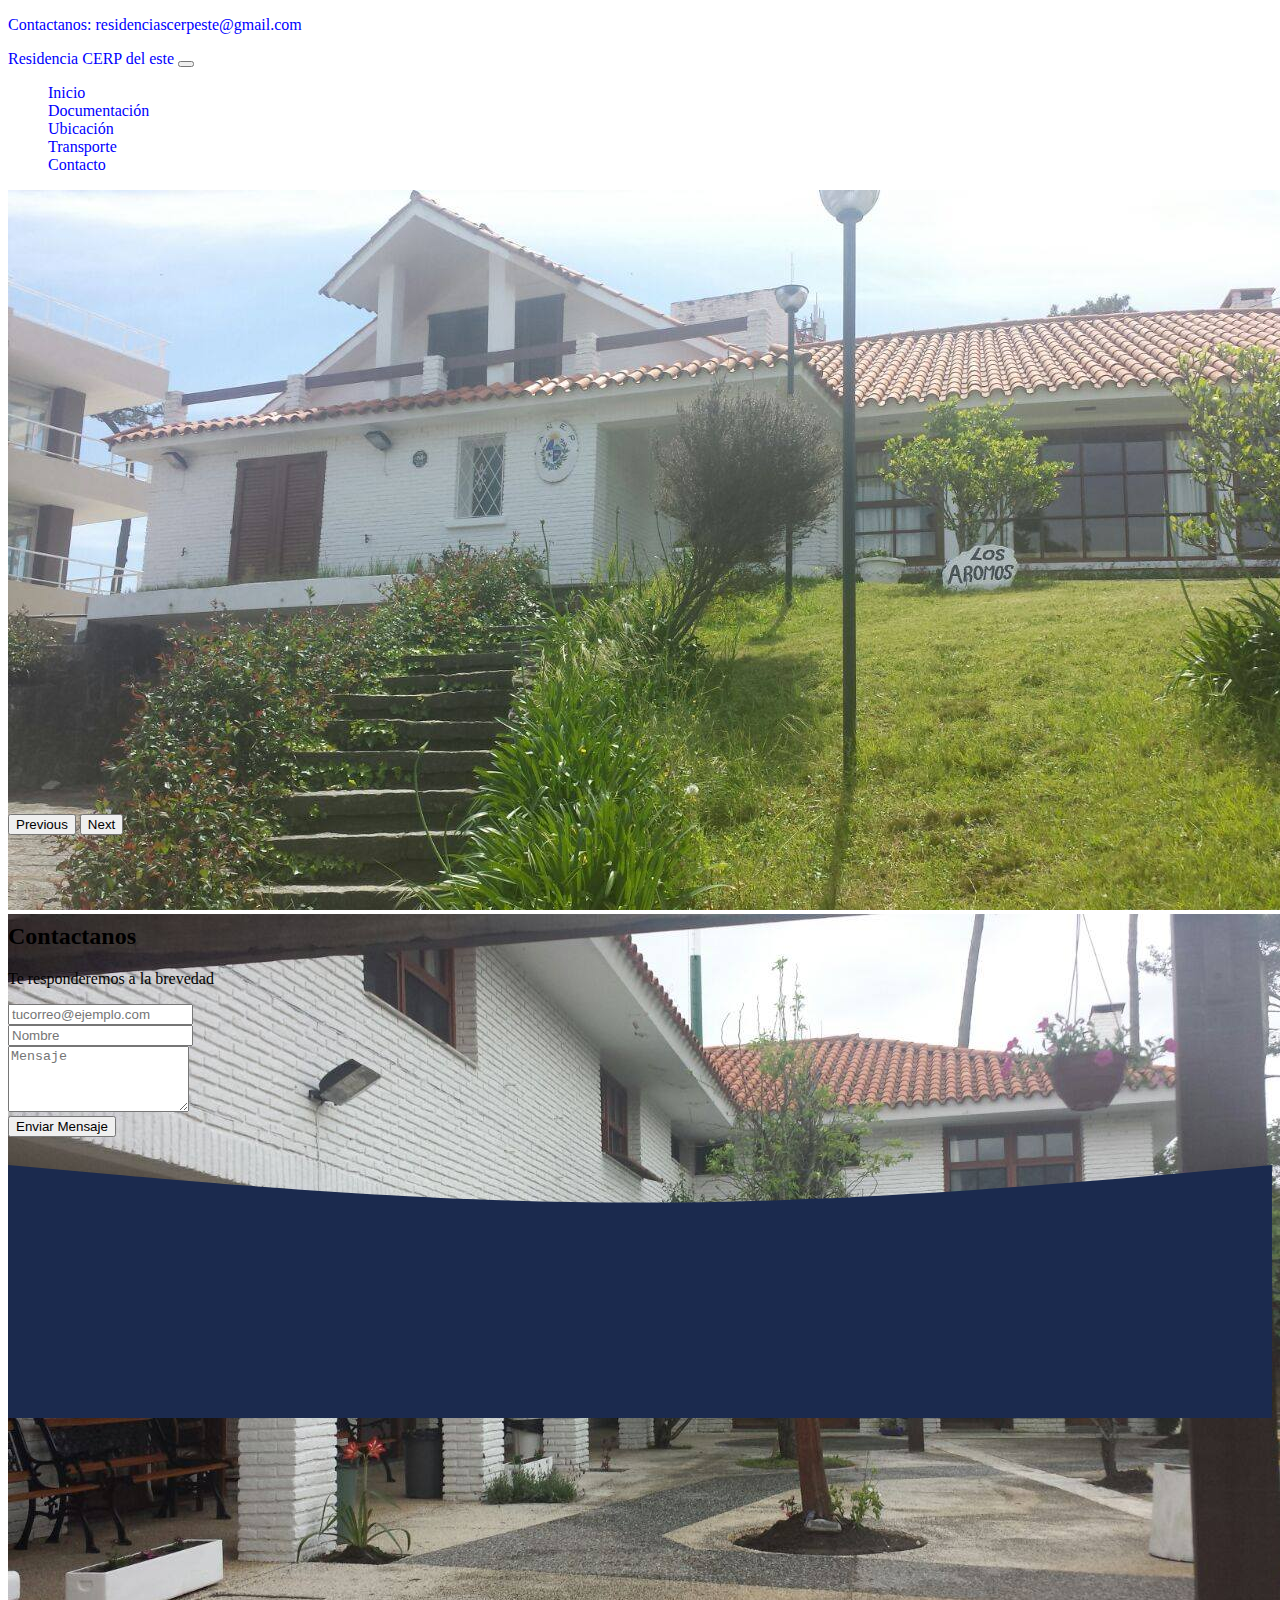
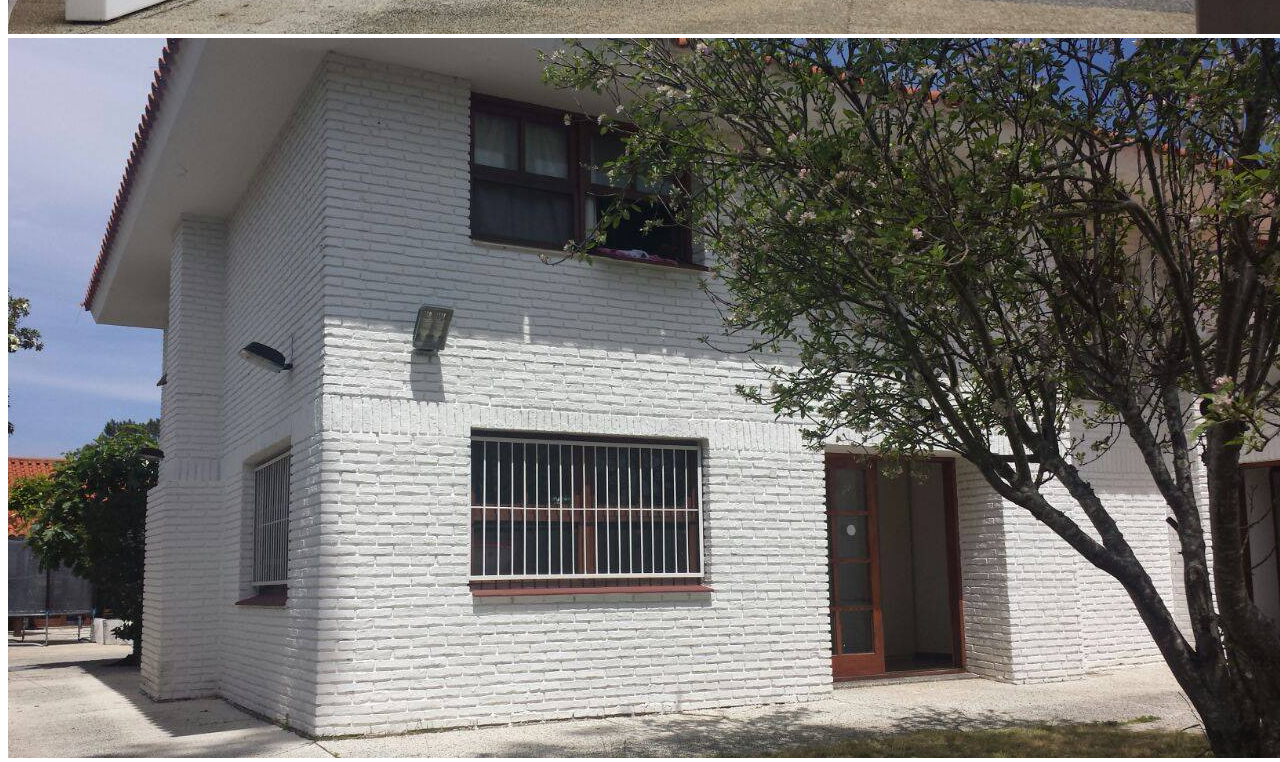
==== contacto.html @ e185a868 "Add files via upload" ====
<!doctype html>
<html lang="en">
  <head>
    <meta charset="utf-8">
    <meta name="viewport" content="width=device-width, initial-scale=1">
    <link href="https://cdn.jsdelivr.net/npm/bootstrap@5.0.2/dist/css/bootstrap.min.css" rel="stylesheet" integrity="sha384-EVSTQN3/azprG1Anm3QDgpJLIm9Nao0Yz1ztcQTwFspd3yD65VohhpuuCOmLASjC" crossorigin="anonymous">
    <link rel="stylesheet" href="style.css">
    <title>Residencia Cerp del este</title>
  </head>
  <body>
    <!--Header-->
    <header class="container-fluid bg-info d-flex justify-content-center">
        <p class="text-light mb-0 p-2 fs-6"><a href="mailto:residenciascerpdeleste@gmail.com">Contactanos: residenciascerpeste@gmail.com </a></p>
    </header>
    <!--navbar-->
    <nav class="navbar navbar-expand-lg navbar-light bg-light p-3">
        <div class="container-fluid">
          <a class="navbar-brand" href="index.html"><span class="text-secondary fs-4 ">Residencia</span><span class="text-primary fs-3 fw-bold"> CERP del este</span></a>
          <button class="navbar-toggler" type="button" data-bs-toggle="collapse" data-bs-target="#navbarSupportedContent" aria-controls="navbarSupportedContent" aria-expanded="false" aria-label="Toggle navigation">
            <span class="navbar-toggler-icon"></span>
          </button>
          <div class="collapse navbar-collapse" id="navbarSupportedContent">
            <ul class="navbar-nav me-auto mb-2 mb-lg-0">
              <li class="nav-item">
                <a class="nav-link active" aria-current="page" href="index.html">Inicio</a>
              </li>
              <li class="nav-item">
                <a class="nav-link active" aria-current="page" href="documentacion.html">Documentación</a>
              </li>
              <li class="nav-item">
                <a class="nav-link active" aria-current="page" href="ubicacion.html">Ubicación</a>
              </li>
              <li class="nav-item">
                <a class="nav-link active" aria-current="page" href="transporte.html">Transporte</a>
              </li>
              <li class="nav-item">
                <a class="nav-link active" aria-current="page" href="contacto.html">Contacto</a>
              </li>
            </ul> 
          </div>
        </div>
      </nav>

          <!--Slider-->

          <div id="carouselExampleControls" class="carousel slide" data-bs-ride="carousel">
            <div class="carousel-inner">
              <div class="carousel-item active" data-bs-interval="3000">
                <img src="slider1.jpg" class="d-block w-100" alt="slider1">
              </div>
              <div class="carousel-item" data-bs-interval="3000">
                <img src="slider2.jpg" class="d-block w-100" alt="slider2">
              </div>
              <div class="carousel-item" data-bs-interval="3000">
                <img src="slider3.jpg" class="d-block w-100" alt="slider3">
              </div>
            </div>
            <button class="carousel-control-prev" type="button" data-bs-target="#carouselExampleControls" data-bs-slide="prev">
              <span class="carousel-control-prev-icon" aria-hidden="true"></span>
              <span class="visually-hidden">Previous</span>
            </button>
            <button class="carousel-control-next" type="button" data-bs-target="#carouselExampleControls" data-bs-slide="next">
              <span class="carousel-control-next-icon" aria-hidden="true"></span>
              <span class="visually-hidden">Next</span>
            </button>
          </div>


    <!--Texto-->
    <div class="container  border-top border-primary " style="max-width: 500px" id="contenedor-formulario">
        <div class="text-center mb-4" id="titulo-formulario">
          <div><img src="./img/support.png" alt="" class="img-fluid ps-5"></div>
          <h2>Contactanos</h2>
          <p class="fs-5">Te responderemos a la brevedad</p>
        </div>
  
       
  
        <form   method="POST" data-netlify="true" action="#">     
              <div class= "mb-3">           
                <input type="email" class="form-control" id="email" name="email" placeholder="tucorreo@ejemplo.com">
              </div>
   
            
              <div class="mb-3">            
                <input type="input" class="form-control" id="name" name="name" placeholder="Nombre">
              </div>

  
            <div class="mb-3">       
              <textarea class="form-control" name="message" id="message" rows="4" placeholder="Mensaje"></textarea>
            </div>
  
            <div class="mb-3">
              <button type="submit" class=" btn btn-primary w-100 fs-5">Enviar Mensaje</button>
            </div>
        </form>
    
    </div>
  </section>

    <section id="seccion-contacto" class="border-bottom border-secondary border-5">
        <div id="bg-contactos">
          <svg xmlns="http://www.w3.org/2000/svg" viewBox="0 0 1440 320"><path fill="#1b2a4e" fill-opacity="1" d="M0,32L120,42.7C240,53,480,75,720,74.7C960,75,1200,53,1320,42.7L1440,32L1440,320L1320,320C1200,320,960,320,720,320C480,320,240,320,120,320L0,320Z"></path></svg>
        </div>
      
    </section>
    <script src="https://cdn.jsdelivr.net/npm/bootstrap@5.0.2/dist/js/bootstrap.bundle.min.js" integrity="sha384-MrcW6ZMFYlzcLA8Nl+NtUVF0sA7MsXsP1UyJoMp4YLEuNSfAP+JcXn/tWtIaxVXM" crossorigin="anonymous"></script>

  </body>
</html>
---- style.css ----
/*Reduccion tamaño slider*/
.carousel-inner{
max-height: 39rem;
}

ul{
    list-style: none;
}
a{
    text-decoration: none;
    color: blue;
}

/*mapa*/
#carouselExampleControls {
    margin-bottom: 50px;
  }
.mapa {
    padding-top: 56.25%;
    position: relative;
  }

  .mapa iframe {
    position: absolute;
    top: 0;
    left: 0;
    width: 100%;
    height: 100%;
  }

  #local {
    background: #f3f3f3;    
  }

  .wrapper {
    padding-top: 50px;
  }

  @media (min-width: 768px) {
    .wrapper {
      width: 50%;
      margin-left: auto;
      margin-right: auto;
    }
  }
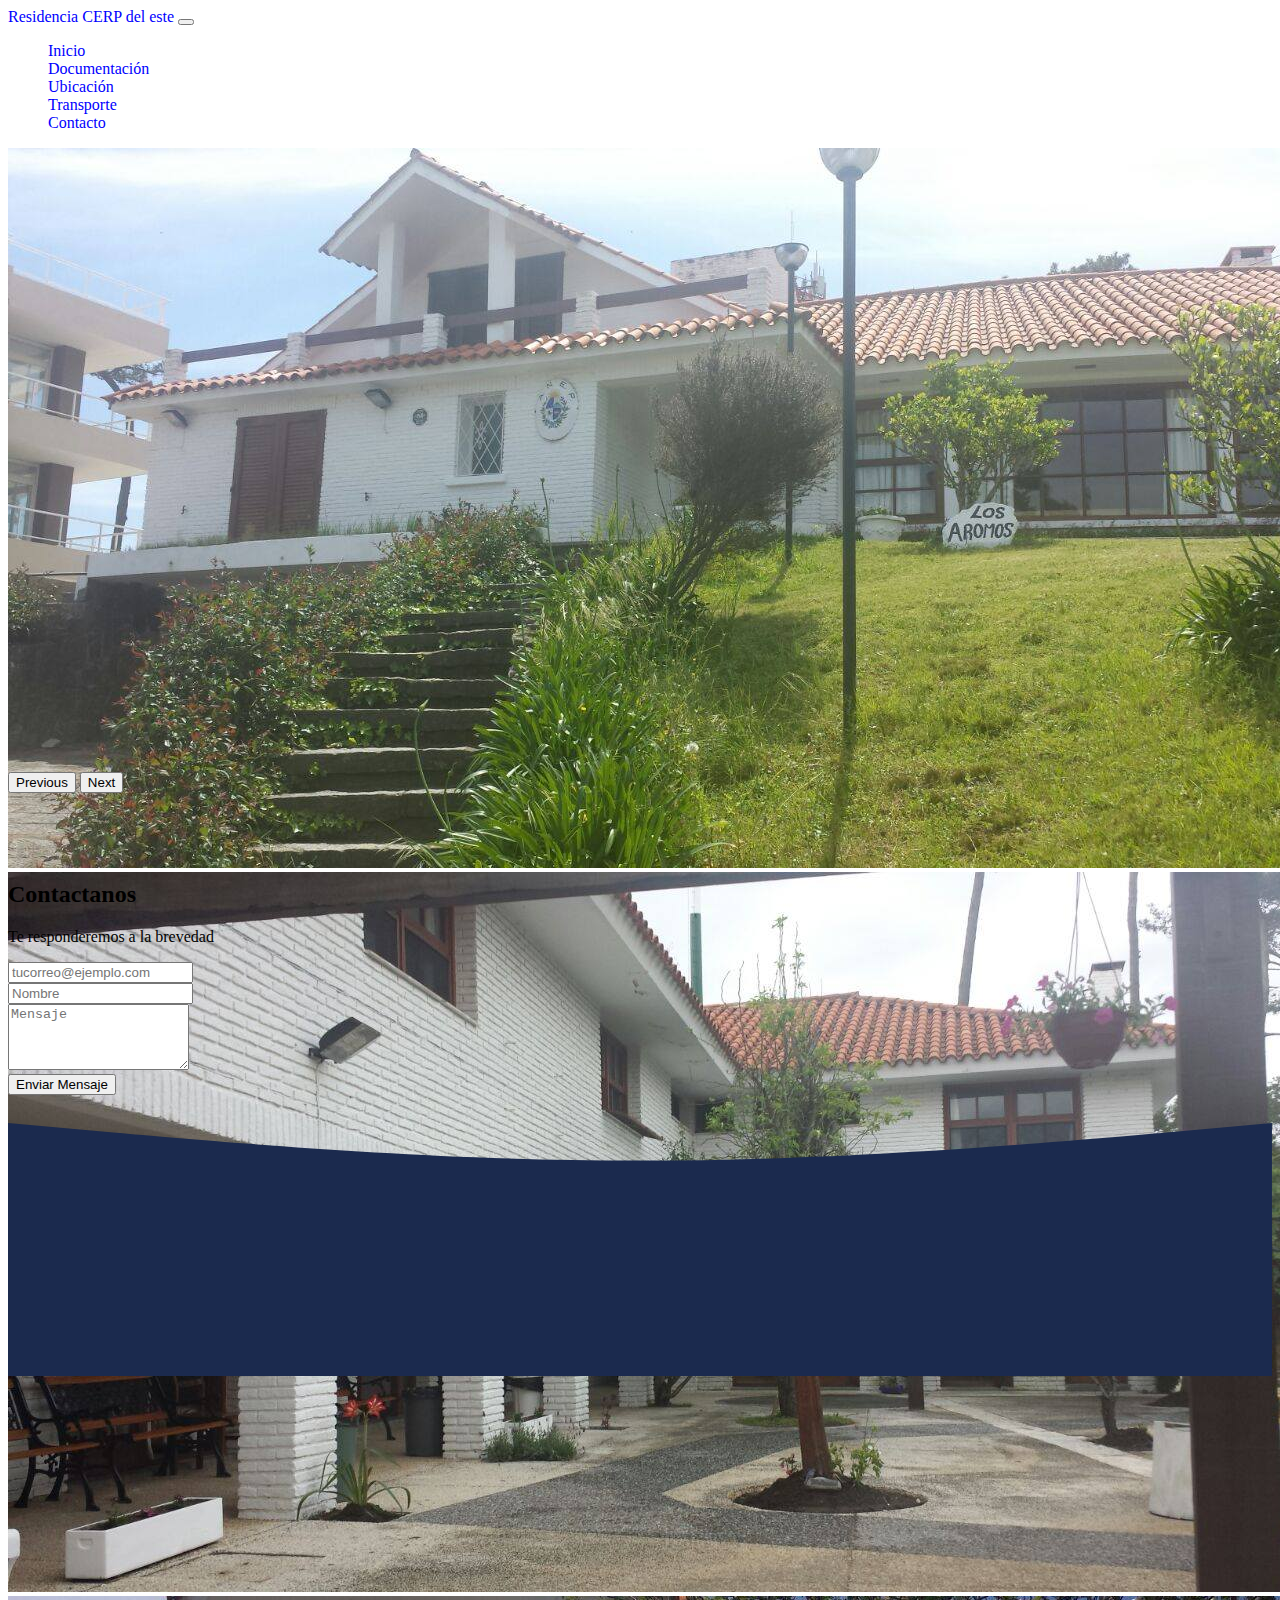
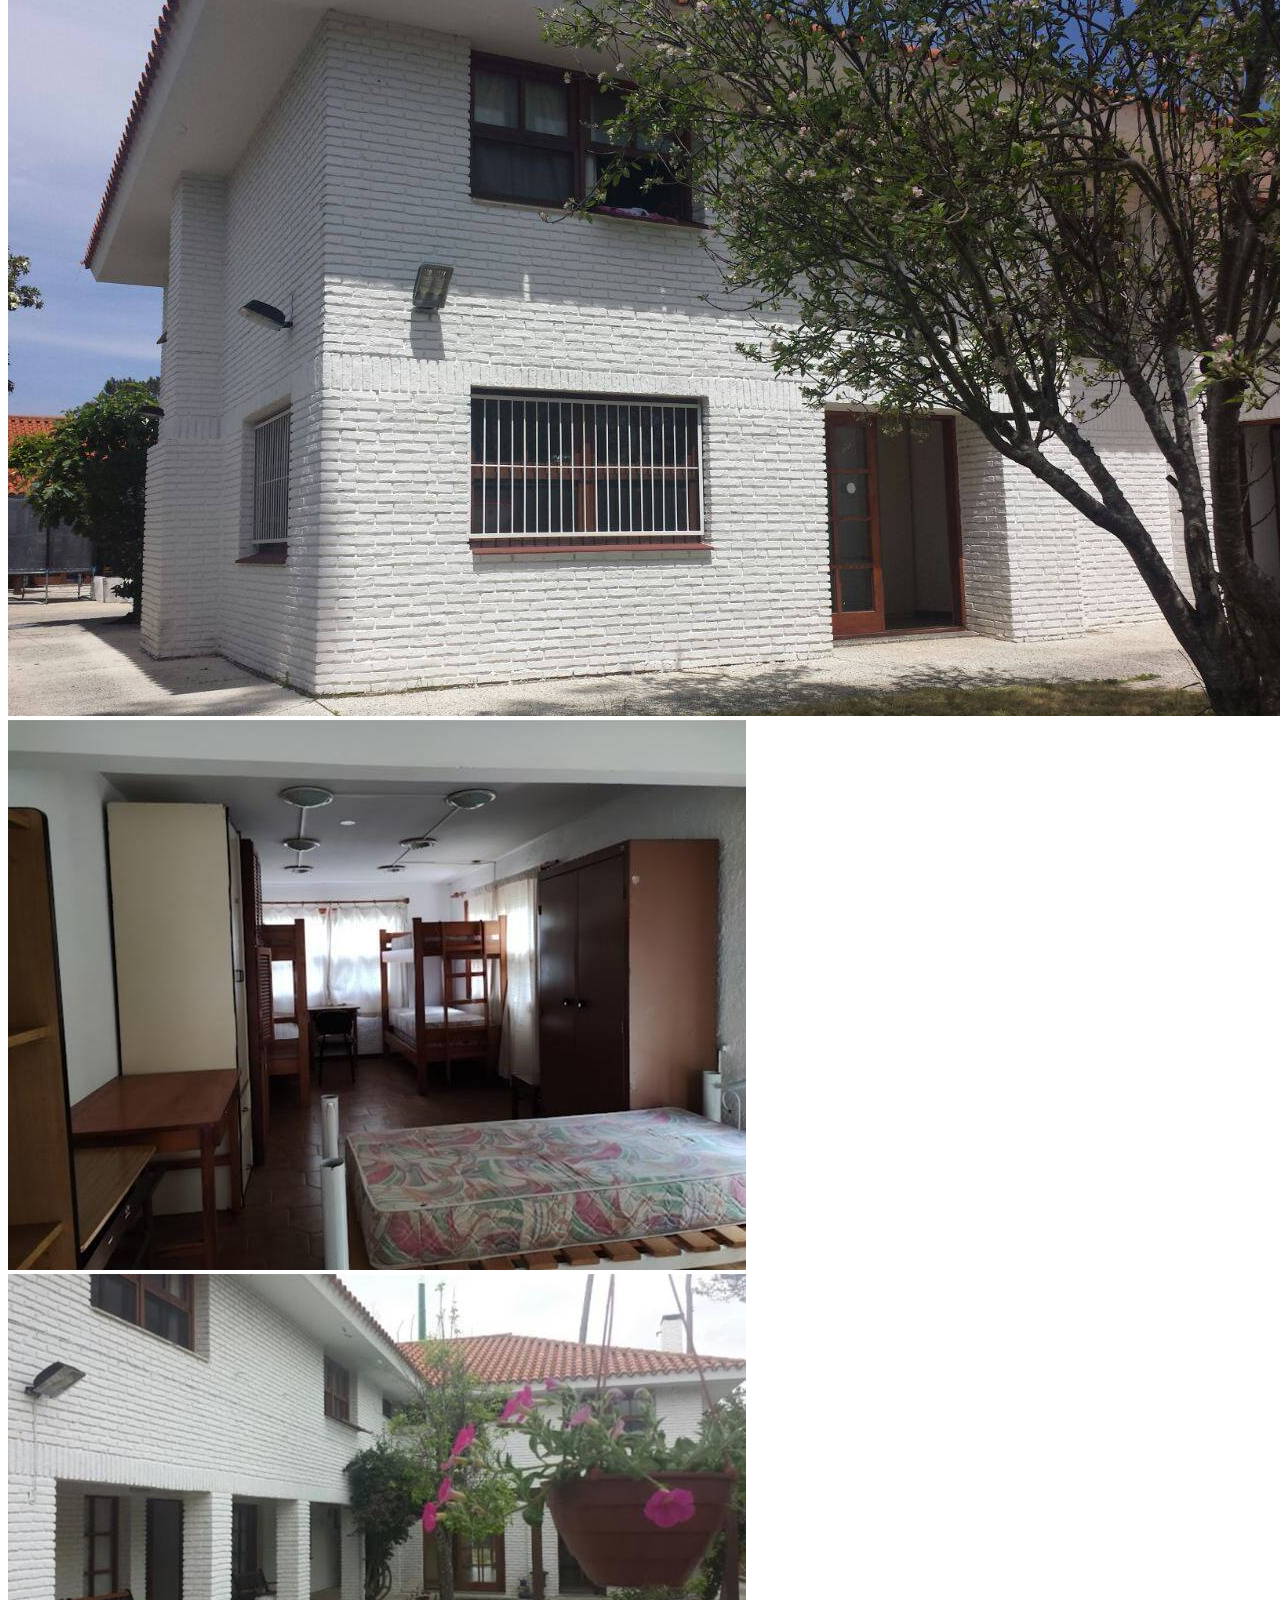
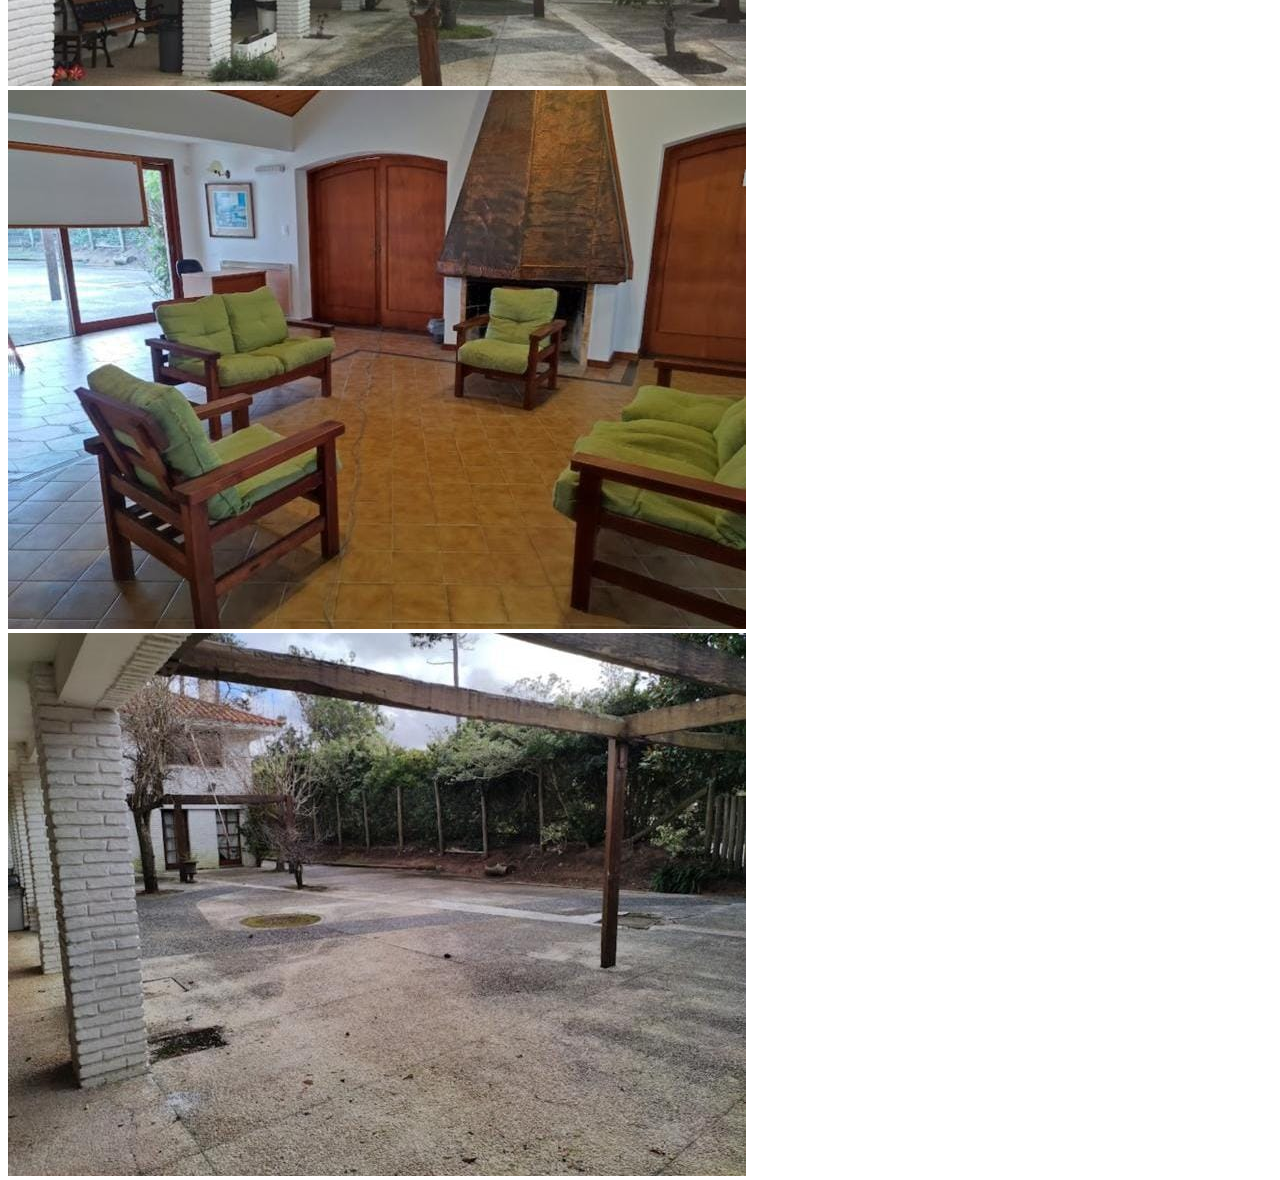
==== commit 89eba855: "Add files via upload" ====
--- a/contacto.html
+++ b/contacto.html
@@ -8,10 +8,6 @@
     <title>Residencia Cerp del este</title>
   </head>
   <body>
-    <!--Header-->
-    <header class="container-fluid bg-info d-flex justify-content-center">
-        <p class="text-light mb-0 p-2 fs-6"><a href="mailto:residenciascerpdeleste@gmail.com">Contactanos: residenciascerpeste@gmail.com </a></p>
-    </header>
     <!--navbar-->
     <nav class="navbar navbar-expand-lg navbar-light bg-light p-3">
         <div class="container-fluid">
@@ -54,6 +50,18 @@
               <div class="carousel-item" data-bs-interval="3000">
                 <img src="slider3.jpg" class="d-block w-100" alt="slider3">
               </div>
+              <div class="carousel-item" data-bs-interval="3000">
+                <img src="slider4.jpeg" class="d-block w-100" alt="slider4">
+              </div>
+              <div class="carousel-item" data-bs-interval="3000">
+                <img src="slider5.jpeg" class="d-block w-100" alt="slider5">
+              </div>
+              <div class="carousel-item" data-bs-interval="3000">
+                <img src="slider6.jpeg" class="d-block w-100" alt="slider6">
+              </div>
+              <div class="carousel-item" data-bs-interval="3000">
+                <img src="slider8.jpeg" class="d-block w-100" alt="slider8">
+              </div>
             </div>
             <button class="carousel-control-prev" type="button" data-bs-target="#carouselExampleControls" data-bs-slide="prev">
               <span class="carousel-control-prev-icon" aria-hidden="true"></span>
@@ -76,7 +84,7 @@
   
        
   
-        <form   method="POST" data-netlify="true" action="#">     
+        <form   action="https://formsubmit.co/residenciascerpeste@gmail.com" method="POST">     
               <div class= "mb-3">           
                 <input type="email" class="form-control" id="email" name="email" placeholder="tucorreo@ejemplo.com">
               </div>
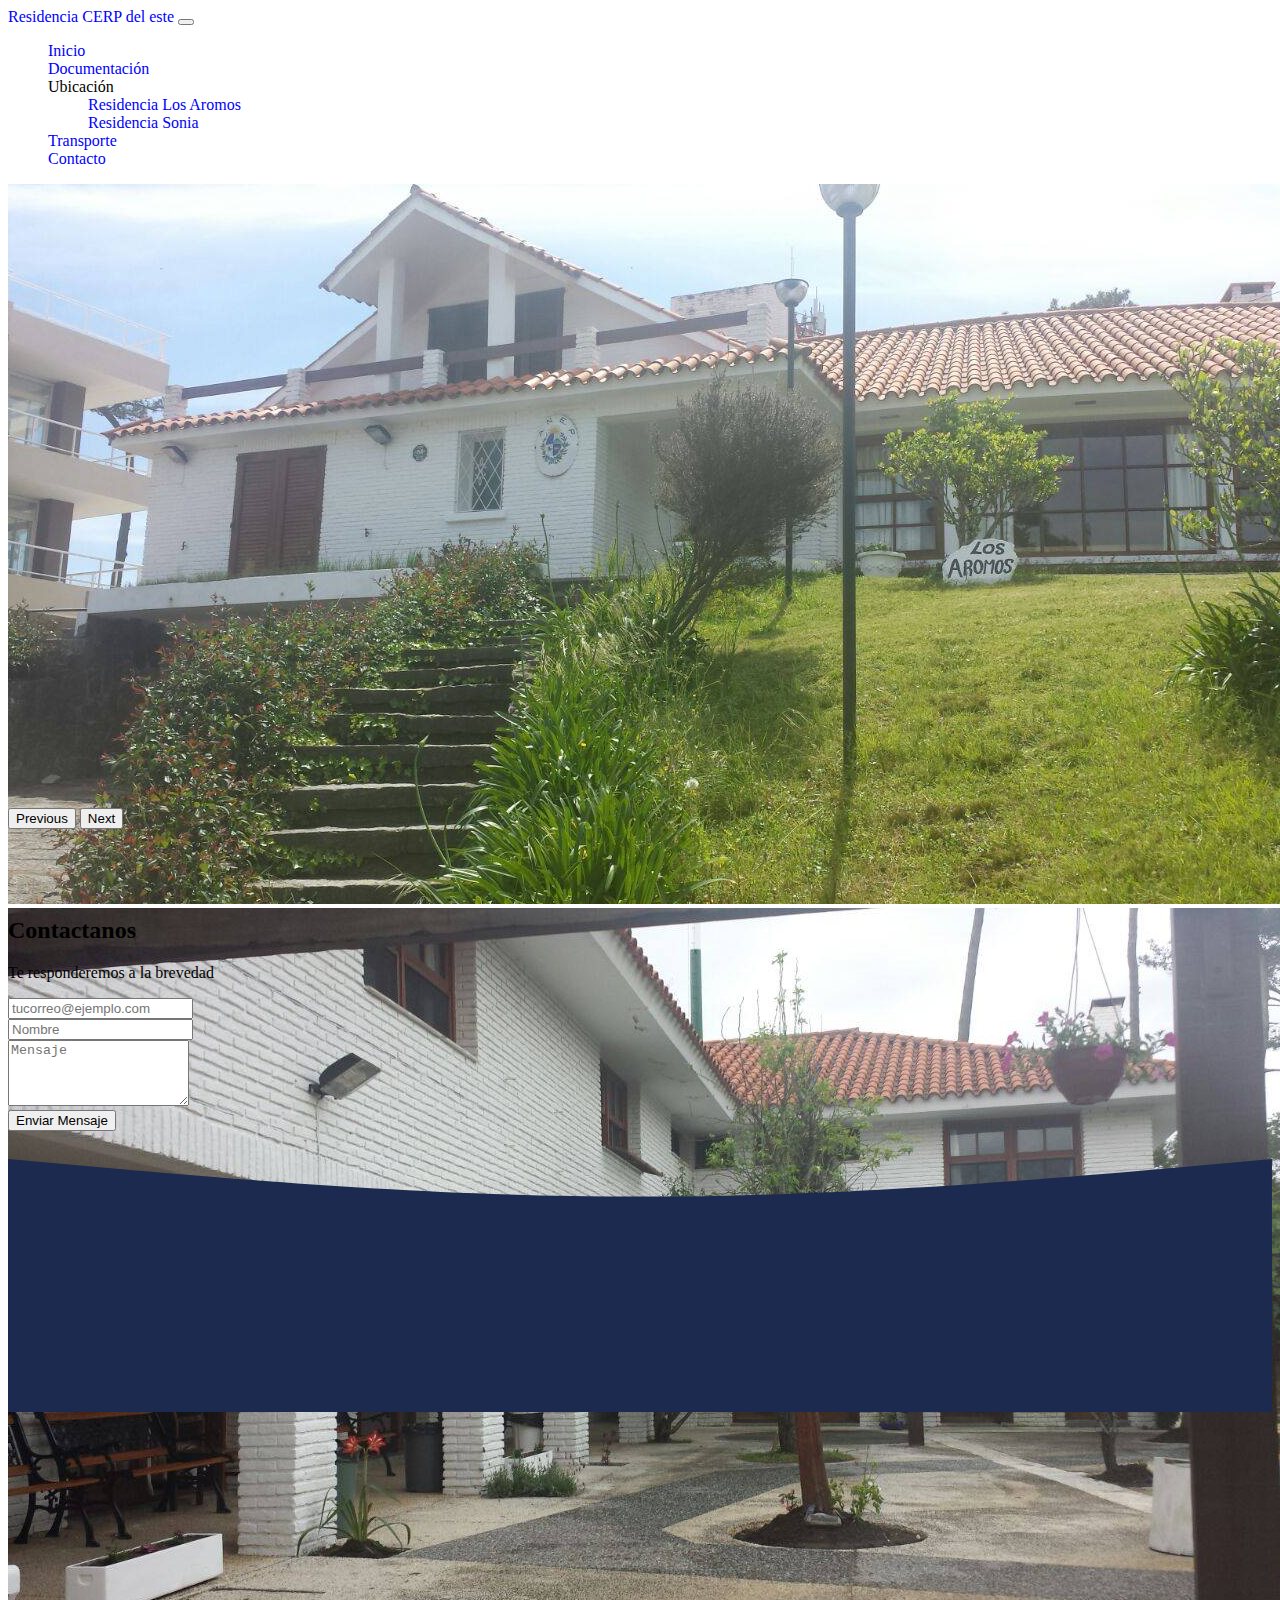
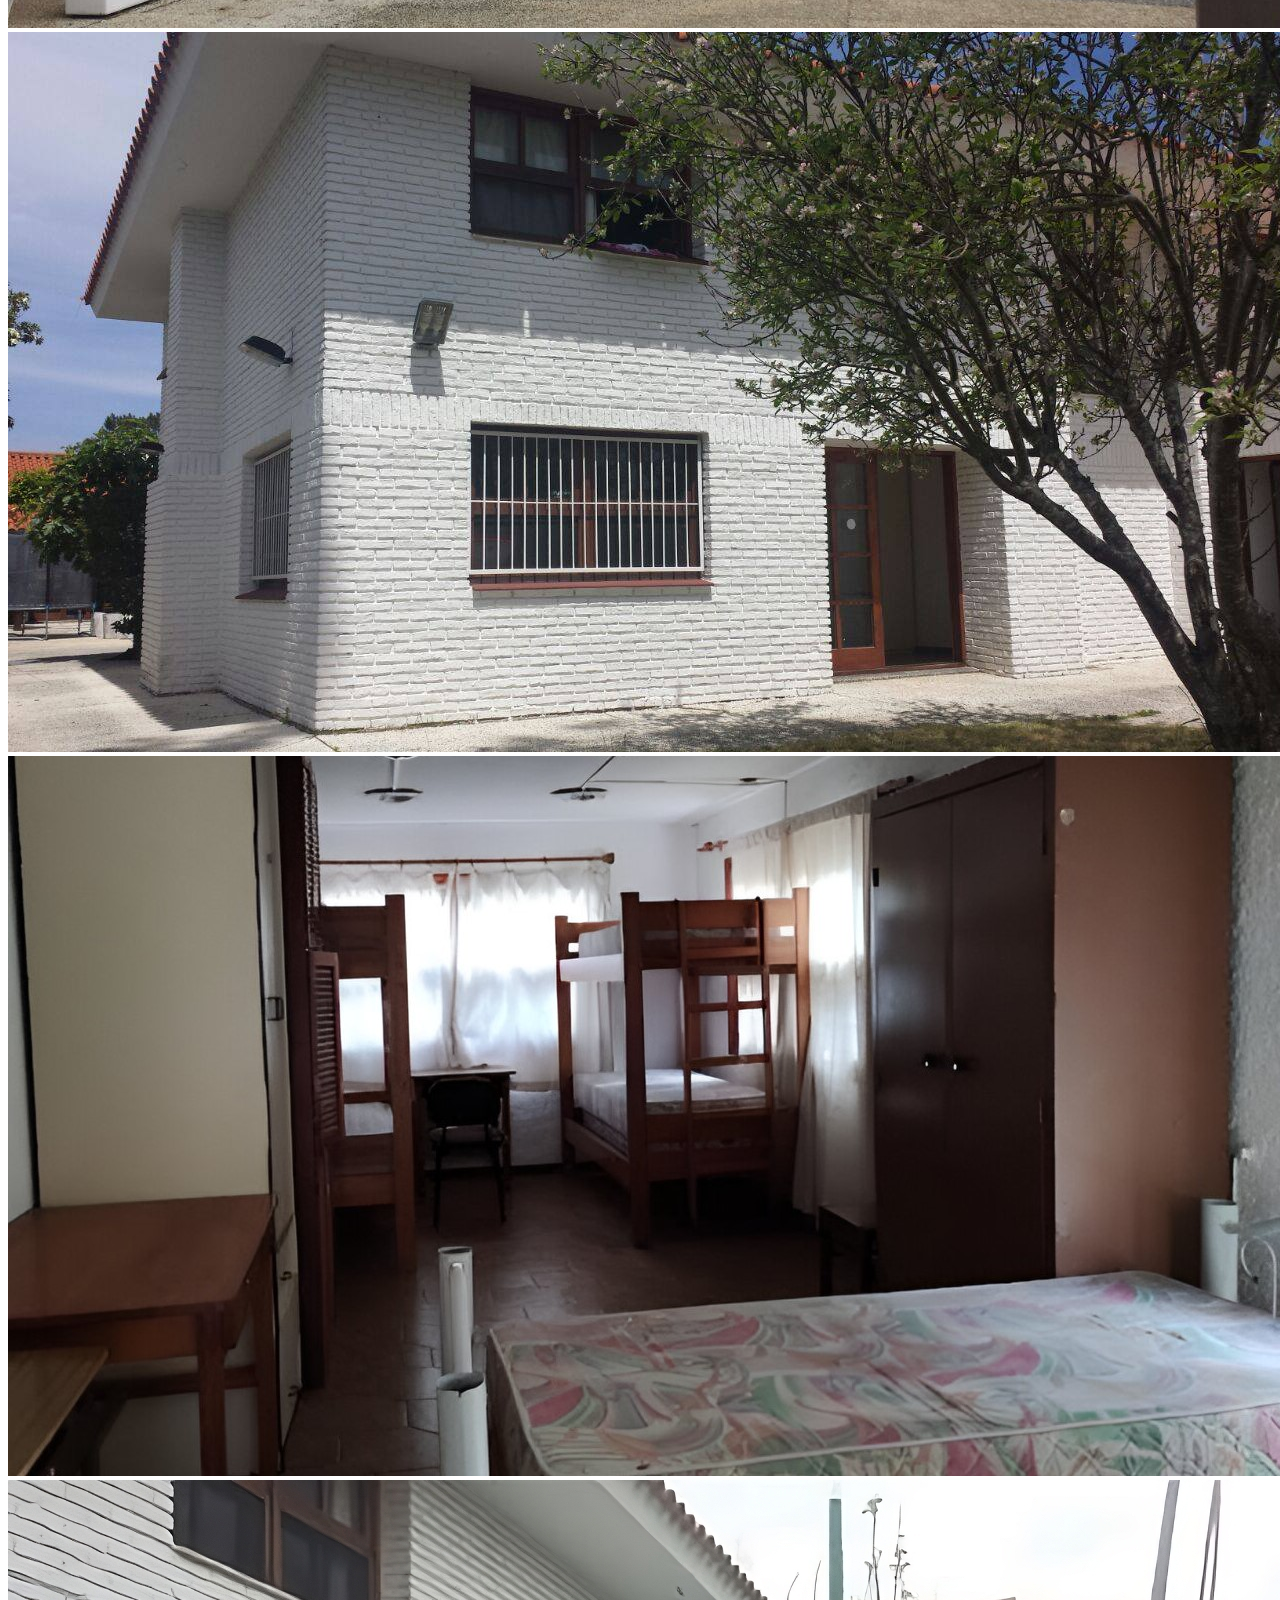
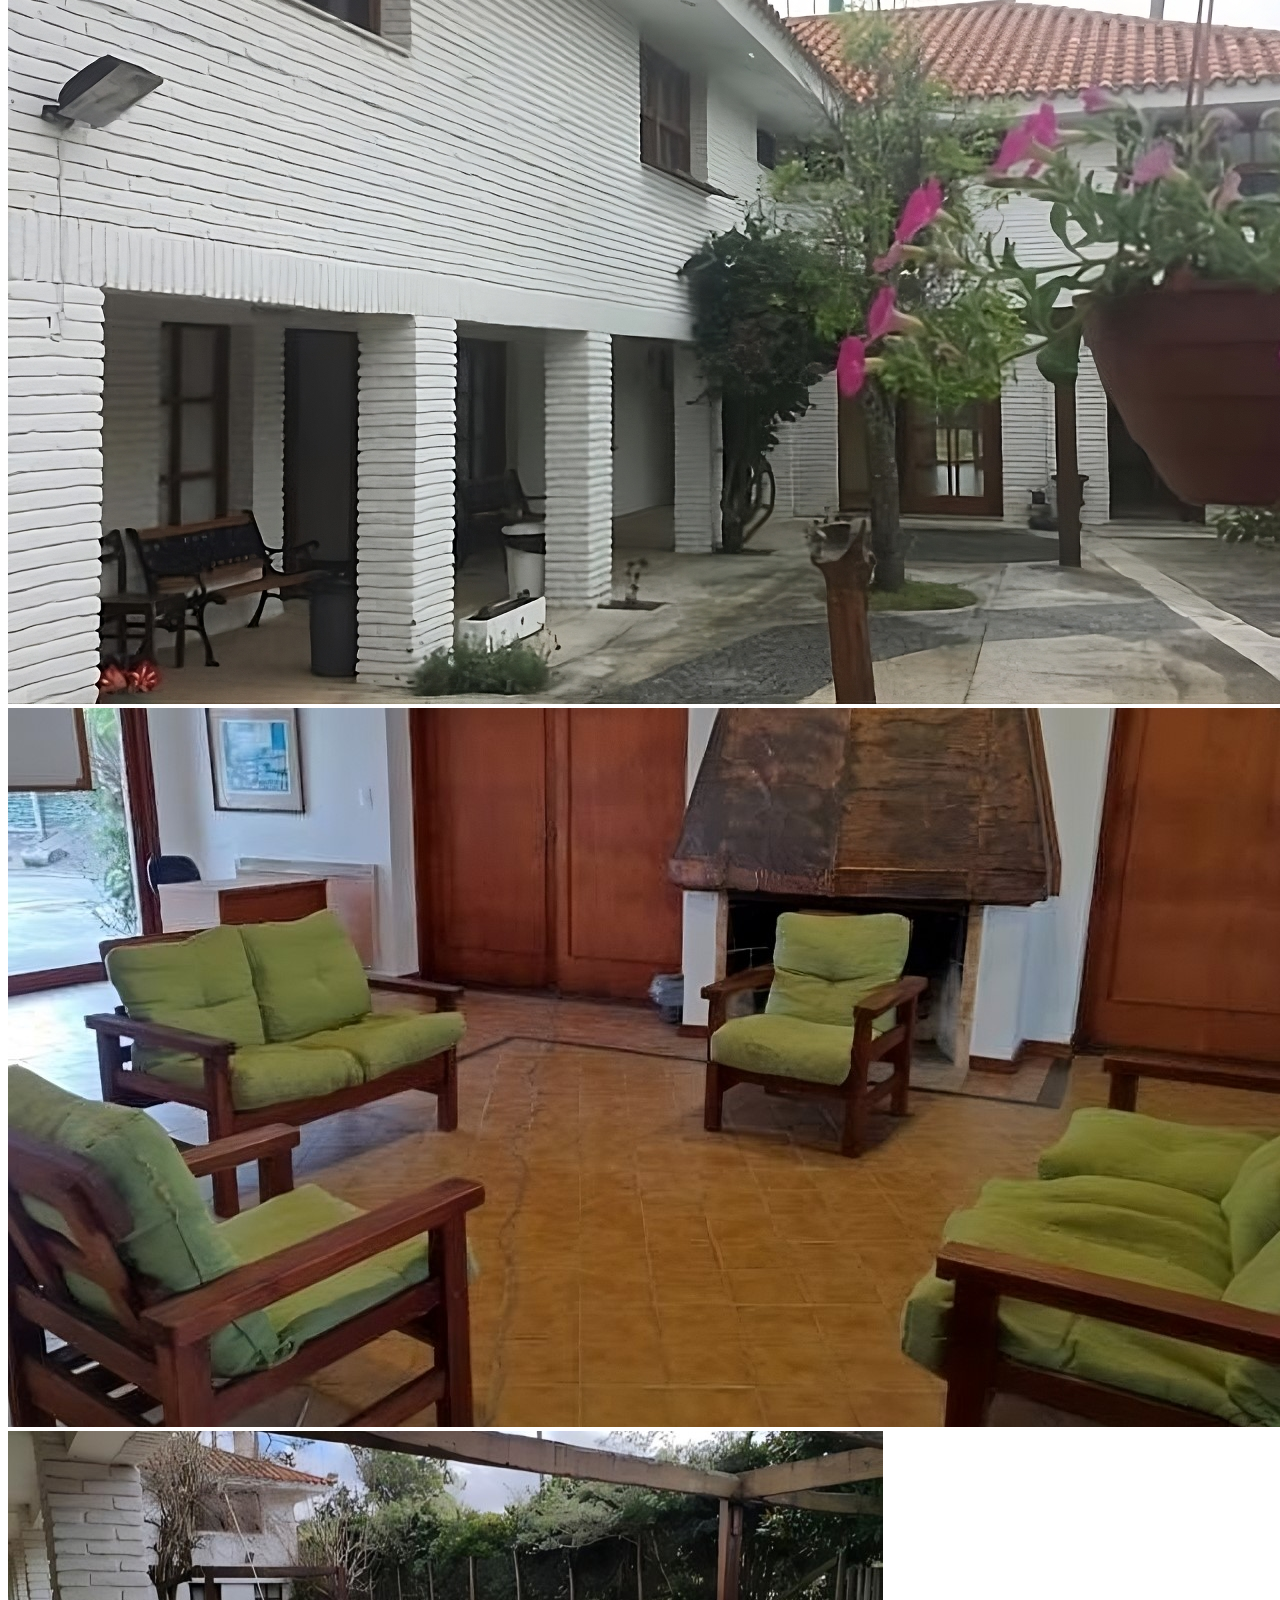
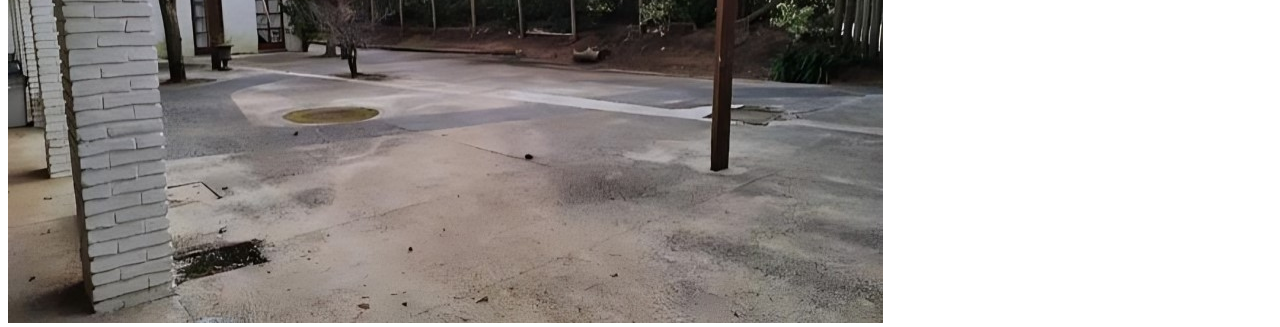
==== commit 98e146b8: "Add files via upload" ====
--- a/contacto.html
+++ b/contacto.html
@@ -10,32 +10,38 @@
   <body>
     <!--navbar-->
     <nav class="navbar navbar-expand-lg navbar-light bg-light p-3">
-        <div class="container-fluid">
-          <a class="navbar-brand" href="index.html"><span class="text-secondary fs-4 ">Residencia</span><span class="text-primary fs-3 fw-bold"> CERP del este</span></a>
-          <button class="navbar-toggler" type="button" data-bs-toggle="collapse" data-bs-target="#navbarSupportedContent" aria-controls="navbarSupportedContent" aria-expanded="false" aria-label="Toggle navigation">
-            <span class="navbar-toggler-icon"></span>
-          </button>
-          <div class="collapse navbar-collapse" id="navbarSupportedContent">
-            <ul class="navbar-nav me-auto mb-2 mb-lg-0">
-              <li class="nav-item">
-                <a class="nav-link active" aria-current="page" href="index.html">Inicio</a>
-              </li>
-              <li class="nav-item">
-                <a class="nav-link active" aria-current="page" href="documentacion.html">Documentación</a>
-              </li>
-              <li class="nav-item">
-                <a class="nav-link active" aria-current="page" href="ubicacion.html">Ubicación</a>
-              </li>
-              <li class="nav-item">
-                <a class="nav-link active" aria-current="page" href="transporte.html">Transporte</a>
-              </li>
-              <li class="nav-item">
-                <a class="nav-link active" aria-current="page" href="contacto.html">Contacto</a>
-              </li>
-            </ul> 
-          </div>
+      <div class="container-fluid">
+        <a class="navbar-brand" href="index.html"><span class="text-secondary fs-4 ">Residencia</span><span class="text-primary fs-3 fw-bold"> CERP del este</span></a>
+        <button class="navbar-toggler" type="button" data-bs-toggle="collapse" data-bs-target="#navbarSupportedContent" aria-controls="navbarSupportedContent" aria-expanded="false" aria-label="Toggle navigation">
+          <span class="navbar-toggler-icon"></span>
+        </button>
+        <div class="collapse navbar-collapse" id="navbarSupportedContent">
+          <ul class="navbar-nav me-auto mb-2 mb-lg-0">
+            <li class="nav-item">
+              <a class="nav-link active" aria-current="page" href="index.html">Inicio</a>
+            </li>
+            <li class="nav-item">
+              <a class="nav-link active" aria-current="page" href="Reglamento Residencias Estudiantiles - A23 C006 E 5833-22.pdf">Documentación</a>
+            </li>
+            <li class="nav-item dropdown">
+              <a class="nav-link dropdown-toggle" href="#" id="navbarDropdown" role="button" data-bs-toggle="dropdown" aria-expanded="false">
+                Ubicación
+              </a>
+              <ul class="dropdown-menu" aria-labelledby="navbarDropdown">
+                <li><a class="dropdown-item" href="ubicacion.html">Residencia Los Aromos</a></li>
+                <li><a class="dropdown-item" href="ubicacion2.html">Residencia Sonia</a></li>
+              </ul>
+            </li>
+            <li class="nav-item">
+              <a class="nav-link active" aria-current="page" href="RECORRIDO 2024 (1).pdf">Transporte</a>
+            </li>
+            <li class="nav-item">
+              <a class="nav-link active" aria-current="page" href="contacto.html">Contacto</a>
+            </li>
+          </ul> 
         </div>
-      </nav>
+      </div>
+    </nav>
 
           <!--Slider-->
 
@@ -100,12 +106,14 @@
             </div>
   
             <div class="mb-3">
-              <button type="submit" class=" btn btn-primary w-100 fs-5">Enviar Mensaje</button>
+              <button id="formulario-contacto" type="submit" class=" btn btn-primary w-100 fs-5">Enviar Mensaje</button>
             </div>
         </form>
     
     </div>
   </section>
+
+  
 
     <section id="seccion-contacto" class="border-bottom border-secondary border-5">
         <div id="bg-contactos">
@@ -115,5 +123,12 @@
     </section>
     <script src="https://cdn.jsdelivr.net/npm/bootstrap@5.0.2/dist/js/bootstrap.bundle.min.js" integrity="sha384-MrcW6ZMFYlzcLA8Nl+NtUVF0sA7MsXsP1UyJoMp4YLEuNSfAP+JcXn/tWtIaxVXM" crossorigin="anonymous"></script>
 
+
+    <script>
+      document.getElementById('formulario-contacto').addEventListener('submit', function() {
+        // Redirige al usuario al índice después de enviar el formulario
+        window.location.href = 'index.html';
+      });
+    </script>
   </body>
 </html>--- a/style.css
+++ b/style.css
@@ -42,4 +42,8 @@
       margin-left: auto;
       margin-right: auto;
     }
-  }+  }
+
+#navbarDropdown{
+color: black;
+}